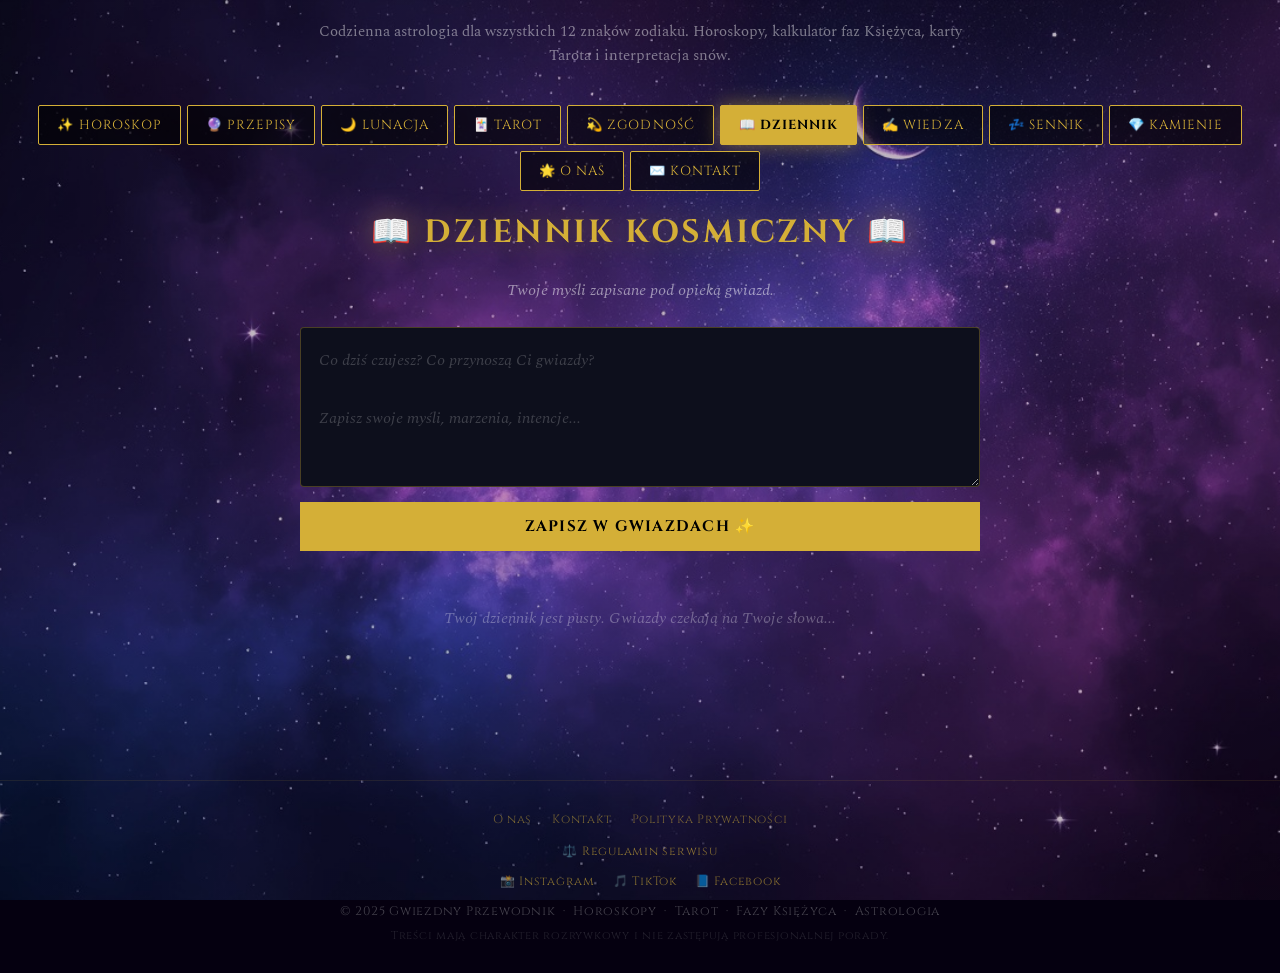
==== dziennik-kosmiczny.html @ b0766ed2 "Add files via upload" ====
<!DOCTYPE html>
<html lang="pl">
<head>
    <meta charset="UTF-8">
    <meta name="viewport" content="width=device-width, initial-scale=1.0">
    <title>Dziennik Kosmiczny — Zapisuj Myśli pod Opieką Gwiazd | Gwiezdny Przewodnik</title>
    <meta name="description" content="Osobisty dziennik astrologiczny — zapisuj swoje myśli, intencje i marzenia. Wpisy przechowywane lokalnie w Twojej przeglądarce.">
    <meta name="robots" content="index, follow">
    <link rel="canonical" href="https://gwiezdnyprzewodnik.pl/dziennik-kosmiczny.html">
    <link rel="icon" type="image/png" href="gwiezdny_przewodnik_icon_v2.png">
    <link rel="stylesheet" href="style.css">
    <link rel="preconnect" href="https://fonts.googleapis.com">
    <link rel="preconnect" href="https://fonts.gstatic.com" crossorigin>
    <link href="https://fonts.googleapis.com/css2?family=Cinzel:wght@400;700&family=Spectral:wght@400;700&display=swap" rel="stylesheet">
    <script async src="https://pagead2.googlesyndication.com/pagead/js/adsbygoogle.js?client=ca-pub-6047762879323596" crossorigin="anonymous"></script>
    <style>
        .site-header { width:100%; max-width:1100px; text-align:center; padding:20px 16px 10px; }
        .site-header .site-title { font-family:'Cinzel',serif; color:var(--gold,#d4af37); font-size:clamp(1.1rem,4vw,2.2rem); letter-spacing:0.06em; text-shadow:0 0 30px rgba(212,175,55,0.5); margin-bottom:10px; }
        .site-header .site-tagline { color:rgba(255,255,255,0.45); font-family:'Spectral',serif; font-size:clamp(0.8rem,2.5vw,0.92rem); line-height:1.6; max-width:680px; margin:0 auto; }
        .static-intro { width:100%; max-width:820px; margin:0 auto 30px; color:rgba(255,255,255,0.65); font-size:clamp(0.85rem,2.5vw,0.95rem); line-height:1.8; text-align:center; padding:0 4px; }
        .static-intro p { margin-bottom:10px; }
        .zodiac-static-grid { display:grid; grid-template-columns:repeat(auto-fill,minmax(130px,1fr)); gap:6px; width:100%; max-width:1100px; margin:0 auto 30px; box-sizing:border-box; }
        .zodiac-static-item { background:rgba(15,15,28,0.8); border:1px solid rgba(212,175,55,0.2); border-radius:10px; padding:11px 13px; display:flex; flex-direction:column; gap:3px; }
        .zodiac-static-item strong { color:var(--gold,#d4af37); font-family:'Cinzel',serif; font-size:0.92rem; }
        .zodiac-static-item span { color:rgba(255,255,255,0.5); font-size:0.76rem; }
        .zodiac-static-item em { color:rgba(255,255,255,0.35); font-size:0.71rem; font-style:normal; }
        .static-article { width:100%; max-width:820px; margin:0 auto 32px; background:rgba(15,15,28,0.7); border:1px solid rgba(212,175,55,0.15); border-radius:14px; padding:26px 30px; box-sizing:border-box; }
        .static-article h2 { font-family:'Cinzel',serif; color:var(--gold,#d4af37); font-size:1.1rem; margin-bottom:14px; text-align:left; letter-spacing:0.04em; }
        .static-article h3 { font-family:'Cinzel',serif; color:rgba(212,175,55,0.8); font-size:0.93rem; margin:16px 0 8px; text-align:left; }
        .static-article p { color:rgba(255,255,255,0.72); font-size:0.95rem; line-height:1.85; margin-bottom:10px; text-align:left; }
        @media(max-width:480px){
            .zodiac-static-grid { grid-template-columns:repeat(2,1fr) !important; }
            .static-article { padding:16px; }
            .static-article p { font-size:0.88rem; }
        }
        @media(max-width:768px) and (min-width:481px){
            .zodiac-static-grid { grid-template-columns:repeat(3,1fr) !important; }
        }
        
    </style>
    <script type="application/ld+json">{"@context":"https://schema.org","@type":"WebPage","name":"Dziennik Kosmiczny","url":"https://gwiezdnyprzewodnik.pl/dziennik-kosmiczny.html","inLanguage":"pl"}</script>
</head>
<body>
    <header class="site-header">
        <p class="site-tagline">Codzienna astrologia dla wszystkich 12 znaków zodiaku. Horoskopy, kalkulator faz Księżyca, karty Tarota i interpretacja snów.</p>
    </header>
    <nav class="mystic-nav">
        <a href="index.html" class="nav-btn">✨ Horoskop</a>
        <a href="ksiega-smakow.html" class="nav-btn">🔮 Przepisy</a>
        <a href="fazy-ksiezyca.html" class="nav-btn">🌙 Lunacja</a>
        <a href="tarot-dnia.html" class="nav-btn">🃏 Tarot</a>
        <a href="zgodnosc-znakow.html" class="nav-btn">💫 Zgodność</a>
        <a href="dziennik-kosmiczny.html" class="nav-btn active">📖 Dziennik</a>
        <a href="wiedza-astrologiczna.html" class="nav-btn">✍️ Wiedza</a>
        <a href="sennik.html" class="nav-btn">💤 Sennik</a>
        <a href="kamienie-mineraly.html" class="nav-btn">💎 Kamienie</a>
        <a href="o-nas.html" class="nav-btn">🌟 O nas</a>
        <a href="kontakt.html" class="nav-btn">✉️ Kontakt</a>
    </nav>
    <main>
    <section id="journal-tab" class="tab-content active">
        <h1>📖 DZIENNIK KOSMICZNY 📖</h1>
        <p style="color:rgba(255,255,255,0.5);margin-bottom:25px;font-style:italic;">Twoje myśli zapisane pod opieką gwiazd.</p>
        <div class="journal-box">
            <textarea id="journal-input" class="journal-textarea" placeholder="Co dziś czujesz? Co przynoszą Ci gwiazdy?&#10;&#10;Zapisz swoje myśli, marzenia, intencje..."></textarea>
            <button id="journal-save-btn" class="action-btn" onclick="saveJournalEntry()">ZAPISZ W GWIAZDACH ✨</button>
        </div>
        <div id="journal-entries" class="journal-entries-list"></div>
    </section>
    </main>
    <div style="width:100%;max-width:1100px;margin:0 auto 20px;padding:0 20px;">
        <ins class="adsbygoogle" style="display:block" data-ad-format="autorelaxed" data-ad-client="ca-pub-6047762879323596" data-ad-slot="8690401044"></ins>
        <script>(adsbygoogle = window.adsbygoogle || []).push({});</script>
    </div>
    <footer style="width:100%;text-align:center;padding:30px 20px;color:rgba(255,255,255,0.25);font-size:0.78rem;font-family:'Cinzel',serif;letter-spacing:0.06em;border-top:1px solid rgba(212,175,55,0.1);margin-top:40px;">
        <div style="display:flex;gap:20px;justify-content:center;flex-wrap:wrap;margin-bottom:16px;">
            <a href="o-nas.html" style="color:rgba(212,175,55,0.5);text-decoration:none;font-family:'Cinzel',serif;font-size:0.75rem;">O nas</a>
            <a href="kontakt.html" style="color:rgba(212,175,55,0.5);text-decoration:none;font-family:'Cinzel',serif;font-size:0.75rem;">Kontakt</a>
            <a href="polityka-prywatnosci.html" style="color:rgba(212,175,55,0.5);text-decoration:none;font-family:'Cinzel',serif;font-size:0.75rem;">Polityka Prywatności</a>
        </div>
        <div style="display:flex; gap:18px; justify-content:center; flex-wrap:wrap; margin-bottom:14px;">
            <a href="regulamin.html" style="color:rgba(212,175,55,0.6); text-decoration:none; font-family:'Cinzel',serif; font-size:0.75rem;">⚖️ Regulamin serwisu</a>
        </div>
        <div style="display:flex;gap:18px;justify-content:center;flex-wrap:wrap;margin-bottom:14px;">
            <a href="https://www.instagram.com/gwiezdnyprzewodnik/" target="_blank" rel="noopener" style="color:rgba(212,175,55,0.6);text-decoration:none;font-family:'Cinzel',serif;font-size:0.75rem;">📸 Instagram</a>
            <a href="https://www.tiktok.com/@gwiezdnyprzewodnikpl?lang=pl-PL" target="_blank" rel="noopener" style="color:rgba(212,175,55,0.6);text-decoration:none;font-family:'Cinzel',serif;font-size:0.75rem;">🎵 TikTok</a>
            <a href="https://www.facebook.com/profile.php?id=61589331091991" target="_blank" rel="noopener" style="color:rgba(212,175,55,0.6);text-decoration:none;font-family:'Cinzel',serif;font-size:0.75rem;">📘 Facebook</a>
        </div>
        <p>© 2025 Gwiezdny Przewodnik &nbsp;·&nbsp; Horoskopy &nbsp;·&nbsp; Tarot &nbsp;·&nbsp; Fazy Księżyca &nbsp;·&nbsp; Astrologia</p>
        <p style="margin-top:8px;font-size:0.7rem;opacity:0.5;">Treści mają charakter rozrywkowy i nie zastępują profesjonalnej porady.</p>
    </footer>
    <div id="recipe-modal" class="modal" role="dialog" aria-modal="true">
        <div class="modal-content">
            <span class="close-modal" onclick="closeModal()">&times;</span>
            <h2 id="modal-title"></h2>
            <hr style="border-color:var(--gold);opacity:0.25;margin-bottom:20px;">
            <div id="modal-body"></div>
        </div>
    </div>
    <script src="script.js"></script>
    
</body>
</html>
---- style.css ----
/* ============================================================
   GWIEZDNY PRZEWODNIK — style.css (wersja oczyszcona)
   ============================================================ */

:root {
    --gold: #d4af37;
    --gold-dim: rgba(212, 175, 55, 0.3);
    --dark-bg: rgba(8, 10, 20, 0.92);
    --card-bg: rgba(15, 15, 28, 0.9);
}
html {
    height: -webkit-fill-available;
    overscroll-behavior: none;
    background: #050010;
}

/* --- RESET & BASE --- */
*, *::before, *::after { box-sizing: border-box; margin: 0; padding: 0; }

body {
    font-family: 'Spectral', serif;
    background: transparent;
    color: white;
    min-height: 100svh;
    min-height: -webkit-fill-available;
    display: flex;
    flex-direction: column;
    align-items: center;
    overflow-x: hidden;
    overscroll-behavior: none;
    width: 100%;
}

main {
    display: flex;
    flex-direction: column;
    align-items: center;
    width: 100%;
    max-width: 1100px;
    padding: 0 16px;
    box-sizing: border-box;
}

h1 {
    font-family: 'Cinzel', serif;
    color: var(--gold);
    text-align: center;
    letter-spacing: 0.08em;
    margin-bottom: 24px;
    text-shadow: 0 0 30px rgba(212, 175, 55, 0.4);
    font-size: clamp(1.1rem, 4vw, 2rem);
    padding: 0 8px;
    box-sizing: border-box;
}

/* --- ANIMACJE --- */
@keyframes fadeInUp {
    from { opacity: 0; transform: translateY(20px); }
    to   { opacity: 1; transform: translateY(0); }
}

@keyframes starTwinkle {
    from { opacity: 0.1; transform: scale(0.8); }
    to   { opacity: 0.9; transform: scale(1.2); }
}

@keyframes pulse-gold {
    0%, 100% { box-shadow: 0 0 10px var(--gold-dim); }
    50%       { box-shadow: 0 0 25px rgba(212, 175, 55, 0.6); }
}

@keyframes shimmer {
    0%   { background-position: -200% center; }
    100% { background-position: 200% center; }
}

/* --- NAWIGACJA --- */
.mystic-nav {
    margin: 28px 0 10px;
    display: flex;
    gap: 6px;
    z-index: 10;
    flex-wrap: wrap;
    justify-content: center;
    padding: 0 10px;
    width: 100%;
    box-sizing: border-box;
}

.nav-btn {
    background: rgba(0, 0, 0, 0.6);
    border: 1px solid var(--gold);
    color: var(--gold);
    padding: 10px 18px;
    cursor: pointer;
    font-family: 'Cinzel', serif;
    font-size: 0.82rem;
    text-transform: uppercase;
    letter-spacing: 0.08em;
    transition: all 0.3s ease;
    border-radius: 2px;
    white-space: nowrap;
    text-decoration: none;
    display: inline-block;
}

@media (max-width: 600px) {
    .nav-btn {
        padding: 8px 10px;
        font-size: 0.65rem;
        letter-spacing: 0.03em;
    }
    .mystic-nav { gap: 5px; margin: 16px 0 8px; padding: 0 8px; }
}

@media (max-width: 380px) {
    .nav-btn {
        padding: 7px 8px;
        font-size: 0.6rem;
    }
    .mystic-nav { gap: 4px; }
}

.nav-btn:hover {
    background: rgba(212, 175, 55, 0.15);
    box-shadow: 0 0 15px var(--gold-dim);
}

.nav-btn.active {
    background: var(--gold);
    color: #000;
    box-shadow: 0 0 20px rgba(212, 175, 55, 0.5);
    font-weight: bold;
}

/* --- SEKCJE --- */
.tab-content {
    display: none;
    flex-direction: column;
    align-items: center;
    width: 100%;
    padding: 10px 0 20px;
    z-index: 1;
    box-sizing: border-box;
}

.tab-content.active {
    display: flex;
    animation: fadeInUp 0.5s ease forwards;
}

/* --- ZODIAK --- */
.zodiac-grid {
    display: grid;
    grid-template-columns: repeat(4, 1fr);
    gap: 14px;
    width: 100%;
    margin-bottom: 30px;
    box-sizing: border-box;
}

@media (max-width: 700px) { .zodiac-grid { grid-template-columns: repeat(3, 1fr) !important; gap: 10px; } }
@media (max-width: 430px) { .zodiac-grid { grid-template-columns: repeat(3, 1fr) !important; gap: 7px; } }

.sign-card {
    background: var(--card-bg);
    border: 1px solid var(--gold-dim);
    padding: 18px 10px;
    text-align: center;
    cursor: pointer;
    transition: all 0.3s ease;
    font-family: 'Cinzel', serif;
    font-size: 0.8rem;
    letter-spacing: 0.05em;
    border-radius: 6px;
}

@media (max-width: 430px) {
    .sign-card { padding: 12px 6px; font-size: 0.7rem; }
    .sign-symbol { font-size: 1.5rem !important; margin-bottom: 5px !important; }
}

.sign-card:hover {
    border-color: var(--gold);
    background: rgba(212, 175, 55, 0.1);
    transform: translateY(-3px);
    box-shadow: 0 6px 20px rgba(212, 175, 55, 0.2);
}

.sign-symbol {
    font-size: 2rem;
    display: block;
    color: var(--gold);
    margin-bottom: 8px;
}

/* --- PANEL WYNIKU (horoskop + lunacja) --- */
.result-panel {
    display: none;
    margin-top: 25px;
    margin-left: auto;
    margin-right: auto;
    background: var(--card-bg);
    border: 1px solid var(--gold);
    padding: 30px;
    width: 100%;
    max-width: 620px;
    text-align: center;
    border-radius: 8px;
    word-break: break-word;
    overflow-wrap: break-word;
    box-sizing: border-box;
}

@media (max-width: 600px) {
    .result-panel {
        padding: 20px 16px;
        max-width: 100%;
        margin-left: 0;
        margin-right: 0;
        border-radius: 8px;
    }
    .result-panel h2 { font-size: 1.2rem; }
    .result-panel p  { font-size: 0.9rem; line-height: 1.7; }
}

.result-panel h2 {
    font-family: 'Cinzel', serif;
    color: var(--gold);
    font-size: 1.6rem;
    margin-bottom: 15px;
}

.result-panel p {
    line-height: 1.8;
    font-size: 1.05rem;
    color: rgba(255, 255, 255, 0.9);
}

/* Pudełko z codzienną sugestią przepisu */
.hint-box {
    margin-top: 20px;
    padding: 15px;
    background: rgba(212, 175, 55, 0.07);
    border: 1px dashed var(--gold-dim);
    border-radius: 4px;
}

/* --- PRZEPISY --- */
.recipes-grid {
    display: grid;
    grid-template-columns: repeat(3, 1fr);
    gap: 22px;
    width: 100%;
    margin-top: 10px;
}

.recipe-card {
    background: var(--card-bg);
    border: 1px solid var(--gold-dim);
    padding: 22px 18px;
    border-radius: 6px;
    cursor: pointer;
    transition: all 0.3s ease;
    animation: fadeInUp 0.5s ease both;
}

.recipe-card:hover {
    transform: translateY(-5px);
    border-color: var(--gold);
    box-shadow: 0 8px 25px rgba(212, 175, 55, 0.2);
}

.recipe-card h3 {
    font-family: 'Cinzel', serif;
    color: var(--gold);
    font-size: 1rem;
    margin-bottom: 10px;
}

.recipe-card p {
    font-size: 0.9rem;
    color: rgba(255, 255, 255, 0.7);
    line-height: 1.6;
}

.recipe-card.daily-highlight {
    grid-column: span 3;
    background: rgba(212, 175, 55, 0.08);
    border: 2px solid var(--gold);
}

.recipe-card.daily-highlight h3 {
    font-size: 1.3rem;
}

.daily-badge {
    display: block;
    color: var(--gold);
    font-family: 'Cinzel', serif;
    font-size: 0.8rem;
    letter-spacing: 0.12em;
    margin-bottom: 12px;
    /* Efekt połysku na tekście */
    background: linear-gradient(90deg, var(--gold) 25%, #fff8dc 50%, var(--gold) 75%);
    background-size: 200% auto;
    -webkit-background-clip: text;
    -webkit-text-fill-color: transparent;
    animation: shimmer 3s linear infinite;
}

/* --- KALKULATOR LUNACJI --- */
/* --- KALKULATOR LUNACJI --- */
.moon-today-box {
    background: var(--card-bg);
    border: 1px solid var(--gold);
    padding: 25px 35px;
    border-radius: 8px;
    text-align: center;
    width: 100%;
    max-width: 500px;
    margin-bottom: 10px;
}

.moon-calculator-box {
    background: var(--card-bg);
    border: 1px solid rgba(212,175,55,0.4);
    padding: 30px 35px;
    border-radius: 8px;
    text-align: center;
    display: flex;
    flex-direction: column;
    gap: 14px;
    width: 100%;
    max-width: 500px;
}

.moon-divider {
    color: var(--gold-dim);
    font-size: 1rem;
    letter-spacing: 0.5em;
    margin: 30px 0 20px;
    opacity: 0.5;
}

.moon-result-panel {
    display: none;
    margin-top: 15px;
    background: var(--card-bg);
    border: 1px solid var(--gold);
    padding: 30px 35px;
    width: 100%;
    max-width: 500px;
    text-align: center;
    border-radius: 8px;
    box-sizing: border-box;
    word-break: break-word;
    overflow-wrap: break-word;
}

.moon-cycle-bar-wrap {
    width: 100%;
    height: 8px;
    background: rgba(255,255,255,0.07);
    border-radius: 4px;
    overflow: hidden;
}

.moon-cycle-bar-fill {
    height: 100%;
    width: 0%;
    border-radius: 4px;
    background: linear-gradient(90deg, #3a2a80, var(--gold));
    transition: width 1.2s cubic-bezier(0.4, 0, 0.2, 1);
}

.moon-lists {
    display: grid;
    grid-template-columns: 1fr 1fr;
    gap: 20px;
    text-align: left;
    margin-top: 5px;
}

.moon-list-col h4 {
    font-family: 'Cinzel', serif;
    font-size: 0.8rem;
    letter-spacing: 0.06em;
    margin-bottom: 10px;
    padding-bottom: 6px;
    border-bottom: 1px solid rgba(255,255,255,0.08);
}

.do-col h4 { color: #7fc47f; }
.avoid-col h4 { color: #c47f7f; }

.moon-do-list, .moon-avoid-list {
    list-style: none;
    padding: 0;
    margin: 0;
    display: flex;
    flex-direction: column;
    gap: 7px;
}

.moon-do-list li, .moon-avoid-list li {
    font-size: 0.82rem;
    line-height: 1.5;
    color: rgba(255,255,255,0.75);
}

.moon-do-list li { color: rgba(180,230,180,0.85); }
.moon-avoid-list li { color: rgba(230,180,180,0.85); }

@media (max-width: 500px) {
    .moon-lists { grid-template-columns: 1fr; }
    .moon-result-panel, .moon-calculator-box, .moon-today-box { padding: 22px 18px; }
}

.gold-label {
    color: var(--gold);
    font-family: 'Cinzel', serif;
    font-size: 0.9rem;
    letter-spacing: 0.08em;
}

.mystic-input {
    background: #111118;
    color: #ffffff;
    border: 1px solid var(--gold);
    padding: 14px;
    font-family: 'Spectral', serif;
    font-size: 1.1rem;
    text-align: center;
    width: 100%;
    outline: none;
    transition: box-shadow 0.3s;
}

.mystic-input:focus {
    box-shadow: 0 0 15px var(--gold-dim);
}

.mystic-input::-webkit-datetime-edit-text,
.mystic-input::-webkit-datetime-edit-month-field,
.mystic-input::-webkit-datetime-edit-day-field,
.mystic-input::-webkit-datetime-edit-year-field {
    color: #ffffff;
}

.mystic-input::-webkit-calendar-picker-indicator {
    filter: invert(1);
    cursor: pointer;
    padding: 5px;
}

/* --- PRZYCISKI --- */
.action-btn {
    background: var(--gold);
    color: #000;
    border: none;
    padding: 14px 20px;
    cursor: pointer;
    font-family: 'Cinzel', serif;
    font-weight: bold;
    font-size: 0.95rem;
    letter-spacing: 0.08em;
    transition: all 0.3s ease;
}

.action-btn:hover {
    background: #f0cc55;
    box-shadow: 0 0 20px rgba(212, 175, 55, 0.6);
    transform: translateY(-2px);
}

/* --- MODAL (PRZEPIS SZCZEGÓŁOWY) --- */
.modal {
    display: none;
    position: fixed;
    z-index: 1000;
    left: 0; top: 0;
    width: 100%; height: 100%;
    background: rgba(0, 0, 0, 0.92);
    backdrop-filter: blur(4px);
}

.modal-content {
    background: #0b0d17;
    margin: 8% auto;
    padding: 45px;
    border: 2px solid var(--gold);
    width: 85%;
    max-width: 600px;
    border-radius: 10px;
    position: relative;
    line-height: 1.75;
    animation: fadeInUp 0.35s ease forwards;
    box-shadow: 0 0 50px rgba(212, 175, 55, 0.15);
}

.modal-content h2 {
    font-family: 'Cinzel', serif;
    color: var(--gold);
    margin-bottom: 20px;
    font-size: 1.4rem;
}

.modal-content #modal-body {
    color: rgba(255, 255, 255, 0.88);
    font-size: 1rem;
}

.close-modal {
    position: absolute;
    right: 18px; top: 8px;
    color: var(--gold);
    font-size: 32px;
    cursor: pointer;
    transition: transform 0.2s;
    line-height: 1;
}

.close-modal:hover { transform: scale(1.2); }


/* ============================================================
   TAROT
   ============================================================ */
@keyframes cardFlip {
    0%   { transform: rotateY(0deg); }
    50%  { transform: rotateY(90deg); }
    100% { transform: rotateY(0deg); }
}

.tarot-card-wrap {
    width: 280px;
    height: 420px;
    perspective: 1000px;
    cursor: pointer;
}

.tarot-card-inner {
    width: 100%;
    height: 100%;
    position: relative;
    transform-style: preserve-3d;
    transition: transform 0.7s cubic-bezier(0.4, 0, 0.2, 1);
}

.tarot-card-wrap.flipped .tarot-card-inner {
    transform: rotateY(180deg);
}

.tarot-card-front,
.tarot-card-back {
    position: absolute;
    width: 100%;
    height: 100%;
    backface-visibility: hidden;
    border: 2px solid var(--gold);
    border-radius: 12px;
    display: flex;
    flex-direction: column;
    align-items: center;
    justify-content: center;
    padding: 30px 25px;
    box-sizing: border-box;
}

.tarot-card-front {
    background: radial-gradient(ellipse at center, #1a1040 0%, #0b0d17 100%);
    gap: 10px;
}

.tarot-card-back-pattern {
    font-size: 5rem;
    opacity: 0.15;
    margin-bottom: 15px;
}

.tarot-card-back {
    background: radial-gradient(ellipse at center, #150f30 0%, #0b0d17 100%);
    transform: rotateY(180deg);
    text-align: center;
    gap: 0;
    box-shadow: 0 0 40px rgba(212, 175, 55, 0.15);
}

/* ============================================================
   ZGODNOŚĆ
   ============================================================ */
.compat-box {
    background: var(--card-bg);
    border: 1px solid var(--gold);
    padding: 35px;
    border-radius: 8px;
    width: 100%;
    max-width: 560px;
    display: flex;
    flex-direction: column;
    gap: 25px;
    align-items: center;
}

.compat-selects {
    display: flex;
    align-items: flex-end;
    gap: 20px;
    width: 100%;
    justify-content: center;
}

.compat-select-wrap {
    display: flex;
    flex-direction: column;
    gap: 8px;
    flex: 1;
}

.compat-heart {
    font-size: 2rem;
    padding-bottom: 8px;
    flex-shrink: 0;
}

select.mystic-input {
    cursor: pointer;
    appearance: none;
    background-image: url("data:image/svg+xml,%3Csvg xmlns='http://www.w3.org/2000/svg' width='12' height='8' viewBox='0 0 12 8'%3E%3Cpath d='M1 1l5 5 5-5' stroke='%23d4af37' stroke-width='2' fill='none'/%3E%3C/svg%3E");
    background-repeat: no-repeat;
    background-position: right 12px center;
    padding-right: 35px;
}

select.mystic-input option {
    background: #111118;
    color: white;
}

.compat-bar-wrap {
    width: 100%;
    height: 12px;
    background: rgba(255,255,255,0.08);
    border-radius: 6px;
    overflow: hidden;
    margin-top: 5px;
}

.compat-bar-fill {
    height: 100%;
    width: 0%;
    border-radius: 6px;
    transition: width 1.2s cubic-bezier(0.4, 0, 0.2, 1);
    background: linear-gradient(90deg, var(--gold), #fff07a);
}

@media (max-width: 500px) {
    .compat-selects { flex-direction: column; align-items: stretch; }
    .compat-heart { text-align: center; padding: 0; }
}

/* ============================================================
   DZIENNIK KOSMICZNY
   ============================================================ */
.journal-box {
    width: 100%;
    max-width: 680px;
    display: flex;
    flex-direction: column;
    gap: 15px;
}

.journal-textarea {
    width: 100%;
    min-height: 160px;
    background: #0d0f1c;
    color: white;
    border: 1px solid var(--gold-dim);
    padding: 18px;
    font-family: 'Spectral', serif;
    font-size: 1rem;
    line-height: 1.8;
    resize: vertical;
    outline: none;
    border-radius: 4px;
    transition: border-color 0.3s, box-shadow 0.3s;
    box-sizing: border-box;
}

.journal-textarea:focus {
    border-color: var(--gold);
    box-shadow: 0 0 15px var(--gold-dim);
}

.journal-textarea::placeholder {
    color: rgba(255,255,255,0.2);
    font-style: italic;
}

.journal-entries-list {
    width: 100%;
    max-width: 680px;
    display: flex;
    flex-direction: column;
    gap: 15px;
    margin-top: 25px;
    padding-bottom: 40px;
}

.journal-entry {
    background: var(--card-bg);
    border: 1px solid var(--gold-dim);
    border-radius: 6px;
    padding: 20px 22px;
    transition: border-color 0.3s;
}

.journal-entry:hover { border-color: rgba(212,175,55,0.5); }

.journal-entry-header {
    display: flex;
    align-items: center;
    gap: 10px;
    margin-bottom: 12px;
}

.journal-moon { font-size: 1.2rem; flex-shrink: 0; }

.journal-date {
    font-family: 'Cinzel', serif;
    font-size: 0.72rem;
    color: rgba(212,175,55,0.6);
    letter-spacing: 0.05em;
    flex: 1;
}

.journal-delete {
    background: none;
    border: 1px solid rgba(255,255,255,0.1);
    color: rgba(255,255,255,0.3);
    width: 26px;
    height: 26px;
    border-radius: 50%;
    cursor: pointer;
    font-size: 1rem;
    line-height: 1;
    transition: all 0.2s;
    flex-shrink: 0;
    display: flex;
    align-items: center;
    justify-content: center;
}

.journal-delete:hover {
    border-color: #c87a7a;
    color: #c87a7a;
    background: rgba(200,122,122,0.1);
}

.journal-text {
    color: rgba(255,255,255,0.82);
    line-height: 1.8;
    font-size: 0.95rem;
    white-space: pre-wrap;
    word-break: break-word;
}

@media (max-width: 900px) {
    .recipes-grid { grid-template-columns: repeat(2, 1fr); }
    .recipe-card.daily-highlight { grid-column: span 2; }
}

@media (max-width: 600px) {
    .recipes-grid { grid-template-columns: 1fr; }
    .recipe-card.daily-highlight { grid-column: span 1; }
    .modal-content { margin: 15% auto; padding: 28px; width: 92%; }
    h1 { font-size: 1.3rem; }
}

/* ============================================================
   BLOG / WIEDZA ASTROLOGICZNA
   ============================================================ */
.blog-generator-box {
    background: var(--card-bg);
    border: 1px solid var(--gold);
    padding: 28px 30px;
    border-radius: 8px;
    width: 100%;
    max-width: 720px;
    margin-bottom: 35px;
}

.blog-grid {
    display: grid;
    grid-template-columns: repeat(2, 1fr);
    gap: 24px;
    width: 100%;
    max-width: 900px;
    margin-top: 10px;
}

.blog-card {
    background: var(--card-bg);
    border: 1px solid var(--gold-dim);
    border-radius: 8px;
    padding: 28px 24px;
    cursor: pointer;
    transition: all 0.3s ease;
    animation: fadeInUp 0.5s ease both;
    display: flex;
    flex-direction: column;
    gap: 12px;
}

.blog-card:hover {
    border-color: var(--gold);
    transform: translateY(-4px);
    box-shadow: 0 8px 30px rgba(212,175,55,0.2);
}

.blog-card-tag {
    font-family: 'Cinzel', serif;
    font-size: 0.68rem;
    letter-spacing: 0.14em;
    color: var(--gold);
    text-transform: uppercase;
    opacity: 0.7;
}

.blog-card h3 {
    font-family: 'Cinzel', serif;
    color: var(--gold);
    font-size: 1.05rem;
    line-height: 1.4;
}

.blog-card p {
    font-size: 0.88rem;
    color: rgba(255,255,255,0.62);
    line-height: 1.65;
    flex: 1;
}

.blog-meta {
    font-family: 'Cinzel', serif;
    font-size: 0.72rem;
    color: rgba(212,175,55,0.55);
    letter-spacing: 0.06em;
}

.blog-read-more {
    font-family: 'Cinzel', serif;
    font-size: 0.75rem;
    color: var(--gold);
    letter-spacing: 0.08em;
    margin-top: 4px;
    opacity: 0.8;
}

.blog-article-full {
    background: var(--card-bg);
    border: 1px solid var(--gold);
    border-radius: 8px;
    padding: 35px 40px;
    width: 100%;
    max-width: 720px;
    margin-bottom: 30px;
    animation: fadeInUp 0.5s ease forwards;
}

.blog-card.ai-generated {
    border-color: rgba(212,175,55,0.6);
    background: rgba(212,175,55,0.04);
}

@media (max-width: 700px) {
    .blog-grid { grid-template-columns: 1fr; }
    .blog-article-full { padding: 24px 20px; }
}

/* ============================================================
   O NAS / KONTAKT / POLITYKA PRYWATNOŚCI
   ============================================================ */
.legal-box {
    width: 100%;
    max-width: 760px;
    display: flex;
    flex-direction: column;
    gap: 0;
    padding-bottom: 40px;
}

.legal-date {
    font-family: 'Cinzel', serif;
    font-size: 0.75rem;
    color: rgba(212,175,55,0.45);
    letter-spacing: 0.06em;
    margin-bottom: 28px;
    text-align: center;
}

.legal-section {
    border-top: 1px solid rgba(212,175,55,0.1);
    padding: 24px 0;
}

.legal-section h2 {
    font-family: 'Cinzel', serif;
    color: var(--gold);
    font-size: 0.95rem;
    letter-spacing: 0.06em;
    margin-bottom: 14px;
}

.legal-section p {
    color: rgba(255,255,255,0.72);
    line-height: 1.85;
    font-size: 0.92rem;
}

.legal-list {
    list-style: none;
    padding: 0;
    margin: 10px 0 0;
    display: flex;
    flex-direction: column;
    gap: 8px;
}

.legal-list li {
    color: rgba(255,255,255,0.72);
    font-size: 0.9rem;
    line-height: 1.7;
    padding-left: 18px;
    position: relative;
}

.legal-list li::before {
    content: '✦';
    position: absolute;
    left: 0;
    color: var(--gold);
    font-size: 0.6rem;
    top: 5px;
    opacity: 0.6;
}

/* O NAS */
.about-hero {
    text-align: center;
    padding: 30px 0 35px;
    border-bottom: 1px solid rgba(212,175,55,0.12);
    margin-bottom: 5px;
}

.about-symbol {
    font-size: 4rem;
    color: var(--gold);
    opacity: 0.6;
    margin-bottom: 18px;
    font-family: serif;
}

.about-lead {
    font-size: 1.1rem;
    line-height: 1.8;
    color: rgba(255,255,255,0.8);
    max-width: 560px;
    margin: 0 auto;
    font-style: italic;
}

.about-section {
    border-top: 1px solid rgba(212,175,55,0.1);
    padding: 24px 0;
}

.about-section h2 {
    font-family: 'Cinzel', serif;
    color: var(--gold);
    font-size: 0.95rem;
    letter-spacing: 0.06em;
    margin-bottom: 12px;
}

.about-section p {
    color: rgba(255,255,255,0.72);
    line-height: 1.85;
    font-size: 0.92rem;
}

.about-contact-cta {
    text-align: center;
    padding: 30px 0 10px;
    border-top: 1px solid rgba(212,175,55,0.1);
    color: rgba(255,255,255,0.5);
    font-style: italic;
}

/* KONTAKT */
.contact-grid {
    display: grid;
    grid-template-columns: repeat(3, 1fr);
    gap: 18px;
    margin-bottom: 35px;
}

.contact-card {
    background: var(--card-bg);
    border: 1px solid var(--gold-dim);
    border-radius: 8px;
    padding: 24px 18px;
    text-align: center;
    display: flex;
    flex-direction: column;
    gap: 8px;
    transition: border-color 0.3s;
}

.contact-card:hover { border-color: var(--gold); }

.contact-icon { font-size: 2rem; }

.contact-card h3 {
    font-family: 'Cinzel', serif;
    color: var(--gold);
    font-size: 0.85rem;
    letter-spacing: 0.06em;
}

.contact-card p {
    color: rgba(255,255,255,0.65);
    font-size: 0.85rem;
    line-height: 1.6;
}

.contact-note {
    font-size: 0.75rem !important;
    color: rgba(255,255,255,0.35) !important;
    font-style: italic;
}

.contact-form-box {
    background: var(--card-bg);
    border: 1px solid var(--gold-dim);
    border-radius: 8px;
    padding: 28px 28px;
}

@media (max-width: 680px) {
    .contact-grid { grid-template-columns: 1fr; }
}

/* ---- KAMIENIE & MINERAŁY ---- */
.kamienie-grid {
    display: grid;
    grid-template-columns: repeat(3, 1fr);
    gap: 20px;
    width: 100%;
    max-width: 1100px;
    margin-top: 10px;
}

.kamien-card {
    background: var(--card-bg);
    border: 1px solid rgba(212,175,55,0.25);
    border-radius: 12px;
    padding: 22px 18px;
    transition: border-color 0.3s, transform 0.3s;
}

.kamien-card:hover {
    border-color: var(--gold);
    transform: translateY(-3px);
}

.kamien-header {
    display: flex;
    justify-content: space-between;
    align-items: baseline;
    margin-bottom: 16px;
    padding-bottom: 10px;
    border-bottom: 1px solid rgba(212,175,55,0.2);
}

.kamien-znak {
    font-family: 'Cinzel', serif;
    color: var(--gold);
    font-size: 1rem;
    letter-spacing: 0.05em;
}

.kamien-daty {
    font-size: 0.72rem;
    color: rgba(255,255,255,0.35);
}

.kamien-lista {
    display: flex;
    flex-direction: column;
    gap: 12px;
}

.kamien-item {
    display: flex;
    gap: 10px;
    align-items: flex-start;
}

.kamien-emoji {
    font-size: 1.4rem;
    flex-shrink: 0;
    margin-top: 2px;
}

.kamien-item strong {
    color: var(--gold);
    font-family: 'Cinzel', serif;
    font-size: 0.82rem;
    display: block;
    margin-bottom: 2px;
}

.kamien-item p {
    color: rgba(255,255,255,0.6);
    font-size: 0.78rem;
    line-height: 1.5;
    margin: 0;
}

@media (max-width: 900px) { .kamienie-grid { grid-template-columns: repeat(2, 1fr); } }
@media (max-width: 500px) { .kamienie-grid { grid-template-columns: 1fr; } }
@media (max-width: 500px) {
    /* 3 karty w jednym rzędzie na małym ekranie — zmniejszamy padding i font */
    #contact-tab .legal-box > div {
        grid-template-columns: repeat(3, 1fr) !important;
        gap: 10px !important;
        padding: 0 4px;
    }
    #contact-tab a > div {
        padding: 18px 6px !important;
        border-radius: 12px !important;
    }
    #contact-tab svg {
        width: 36px !important;
        height: 36px !important;
        margin-bottom: 8px !important;
    }
    #contact-tab .legal-box div[style*="font-family:'Cinzel'"] {
        font-size: 0.72rem !important;
    }
    #contact-tab div[style*="font-size:0.8rem"] {
        display: none; /* ukryj @handle na bardzo małym ekranie */
    }
}

/* ---- HOROSKOP MOBILE ---- */
@media (max-width: 480px) {
    #horoscope-display { padding: 16px 12px !important; }
    .hint-box { padding: 12px 10px; font-size: 0.88rem; }
    #horoscope-tab h2 { font-size: 0.92rem !important; padding: 0 8px; }
    .zodiac-static-grid { grid-template-columns: repeat(2, 1fr) !important; gap: 6px !important; }
    .zodiac-static-item { padding: 9px 10px; }
    .zodiac-static-item strong { font-size: 0.82rem; }
    .zodiac-static-item span { font-size: 0.72rem; }
    .zodiac-static-item em { font-size: 0.66rem; }
    .static-article { padding: 18px 16px; }
}

@media (max-width: 480px) {
    .site-header .site-title { font-size: clamp(1.1rem, 5vw, 1.6rem) !important; }
    .site-header .site-tagline { font-size: 0.82rem !important; }
    .static-intro p { font-size: 0.88rem; }
}

/* Tablet portrait */
@media (max-width: 768px) and (min-width: 481px) {
    .zodiac-grid { grid-template-columns: repeat(3, 1fr) !important; }
    .zodiac-static-grid { grid-template-columns: repeat(3, 1fr) !important; }
    .result-panel { max-width: 100%; }
    .tarot-card-wrap { width: 240px; height: 360px; }
    .compat-box { padding: 24px 20px; }
    .moon-today-box, .moon-calculator-box, .moon-result-panel { padding: 22px 24px; }
}

/* Ukrywa pustą przestrzeń reklamy gdy AdSense się nie załaduje (np. Messenger webview) */
#bottom-ad-wrap ins.adsbygoogle[data-ad-status="unfilled"] {
    display: none !important;
}
#bottom-ad-wrap:has(ins.adsbygoogle[data-ad-status="unfilled"]) {
    display: none !important;
    margin: 0 !important;
    padding: 0 !important;
}
.adsbygoogle[data-ad-status="unfilled"] {
    display: none !important;
    height: 0 !important;
    min-height: 0 !important;
}

/* === FIX: tło nieruchome na mobile (background-attachment:fixed nie działa na iOS/Android) === */
body::before {
    content: '';
    position: fixed;
    inset: 0;
    z-index: -1;
    background:
        linear-gradient(rgba(0, 0, 0, 0.25), rgba(0, 0, 0, 0.25)),
        url('mystic_night_sky_background.jpg') center center / cover no-repeat;
    will-change: transform;
}
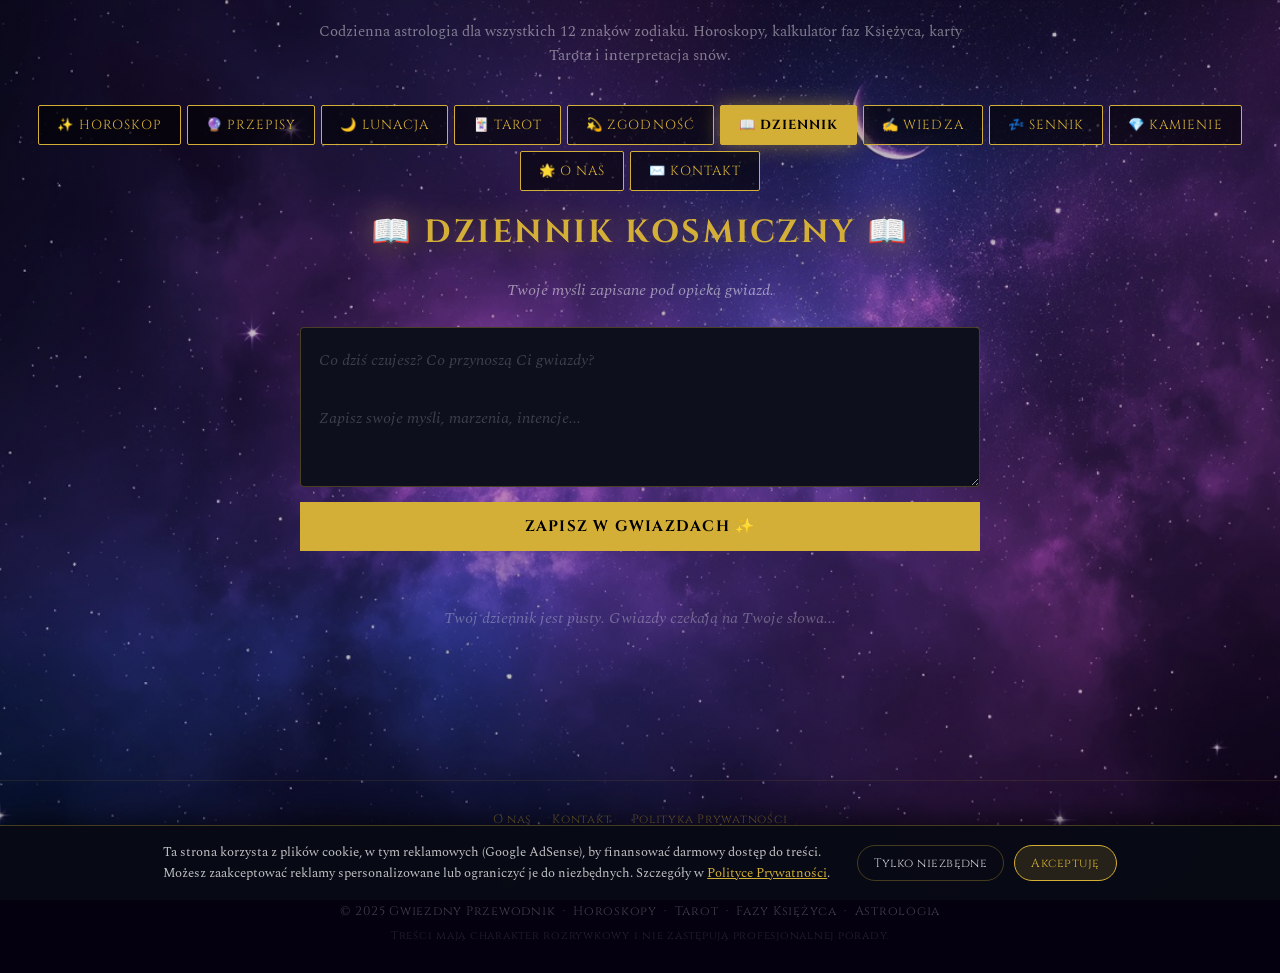
==== commit 7353e544: "Add files via upload" ====
--- a/dziennik-kosmiczny.html
+++ b/dziennik-kosmiczny.html
@@ -13,6 +13,7 @@
     <link rel="preconnect" href="https://fonts.gstatic.com" crossorigin>
     <link href="https://fonts.googleapis.com/css2?family=Cinzel:wght@400;700&family=Spectral:wght@400;700&display=swap" rel="stylesheet">
     <script async src="https://pagead2.googlesyndication.com/pagead/js/adsbygoogle.js?client=ca-pub-6047762879323596" crossorigin="anonymous"></script>
+    <script src="consent.js"></script>
     <style>
         .site-header { width:100%; max-width:1100px; text-align:center; padding:20px 16px 10px; }
         .site-header .site-title { font-family:'Cinzel',serif; color:var(--gold,#d4af37); font-size:clamp(1.1rem,4vw,2.2rem); letter-spacing:0.06em; text-shadow:0 0 30px rgba(212,175,55,0.5); margin-bottom:10px; }
@@ -70,7 +71,7 @@
     </main>
     <div style="width:100%;max-width:1100px;margin:0 auto 20px;padding:0 20px;">
         <ins class="adsbygoogle" style="display:block" data-ad-format="autorelaxed" data-ad-client="ca-pub-6047762879323596" data-ad-slot="8690401044"></ins>
-        <script>(adsbygoogle = window.adsbygoogle || []).push({});</script>
+        <script>gwzPushAd();</script>
     </div>
     <footer style="width:100%;text-align:center;padding:30px 20px;color:rgba(255,255,255,0.25);font-size:0.78rem;font-family:'Cinzel',serif;letter-spacing:0.06em;border-top:1px solid rgba(212,175,55,0.1);margin-top:40px;">
         <div style="display:flex;gap:20px;justify-content:center;flex-wrap:wrap;margin-bottom:16px;">
--- a/style.css
+++ b/style.css
@@ -1210,3 +1210,61 @@
         url('mystic_night_sky_background.jpg') center center / cover no-repeat;
     will-change: transform;
 }
+
+/* --- COOKIE / AD CONSENT BANNER --- */
+#gwz-cookie-banner {
+    position: fixed;
+    left: 0;
+    right: 0;
+    bottom: 0;
+    z-index: 9999;
+    background: rgba(8, 10, 20, 0.97);
+    border-top: 1px solid var(--gold-dim);
+    padding: 16px 18px;
+    display: flex;
+    flex-wrap: wrap;
+    align-items: center;
+    justify-content: center;
+    gap: 14px;
+    box-shadow: 0 -6px 24px rgba(0, 0, 0, 0.5);
+    backdrop-filter: blur(6px);
+}
+#gwz-cookie-banner p {
+    color: rgba(255, 255, 255, 0.75);
+    font-size: 0.82rem;
+    line-height: 1.6;
+    max-width: 680px;
+    margin: 0;
+    text-align: left;
+}
+#gwz-cookie-banner p a { color: var(--gold); text-decoration: underline; }
+#gwz-cookie-banner .gwz-cookie-actions {
+    display: flex;
+    gap: 10px;
+    flex-shrink: 0;
+}
+#gwz-cookie-banner button {
+    font-family: 'Cinzel', serif;
+    font-size: 0.75rem;
+    letter-spacing: 0.04em;
+    padding: 9px 16px;
+    border-radius: 30px;
+    cursor: pointer;
+    border: 1px solid var(--gold-dim);
+    background: transparent;
+    color: rgba(255, 255, 255, 0.8);
+    transition: all 0.2s ease;
+    white-space: nowrap;
+}
+#gwz-cookie-banner button:hover { border-color: var(--gold); color: var(--gold); }
+#gwz-cookie-banner button.gwz-cookie-accept {
+    background: rgba(212, 175, 55, 0.15);
+    border-color: var(--gold);
+    color: var(--gold);
+}
+#gwz-cookie-banner button.gwz-cookie-accept:hover { background: rgba(212, 175, 55, 0.3); }
+@media (max-width: 600px) {
+    #gwz-cookie-banner { flex-direction: column; align-items: stretch; text-align: center; }
+    #gwz-cookie-banner p { text-align: center; }
+    #gwz-cookie-banner .gwz-cookie-actions { justify-content: center; }
+}
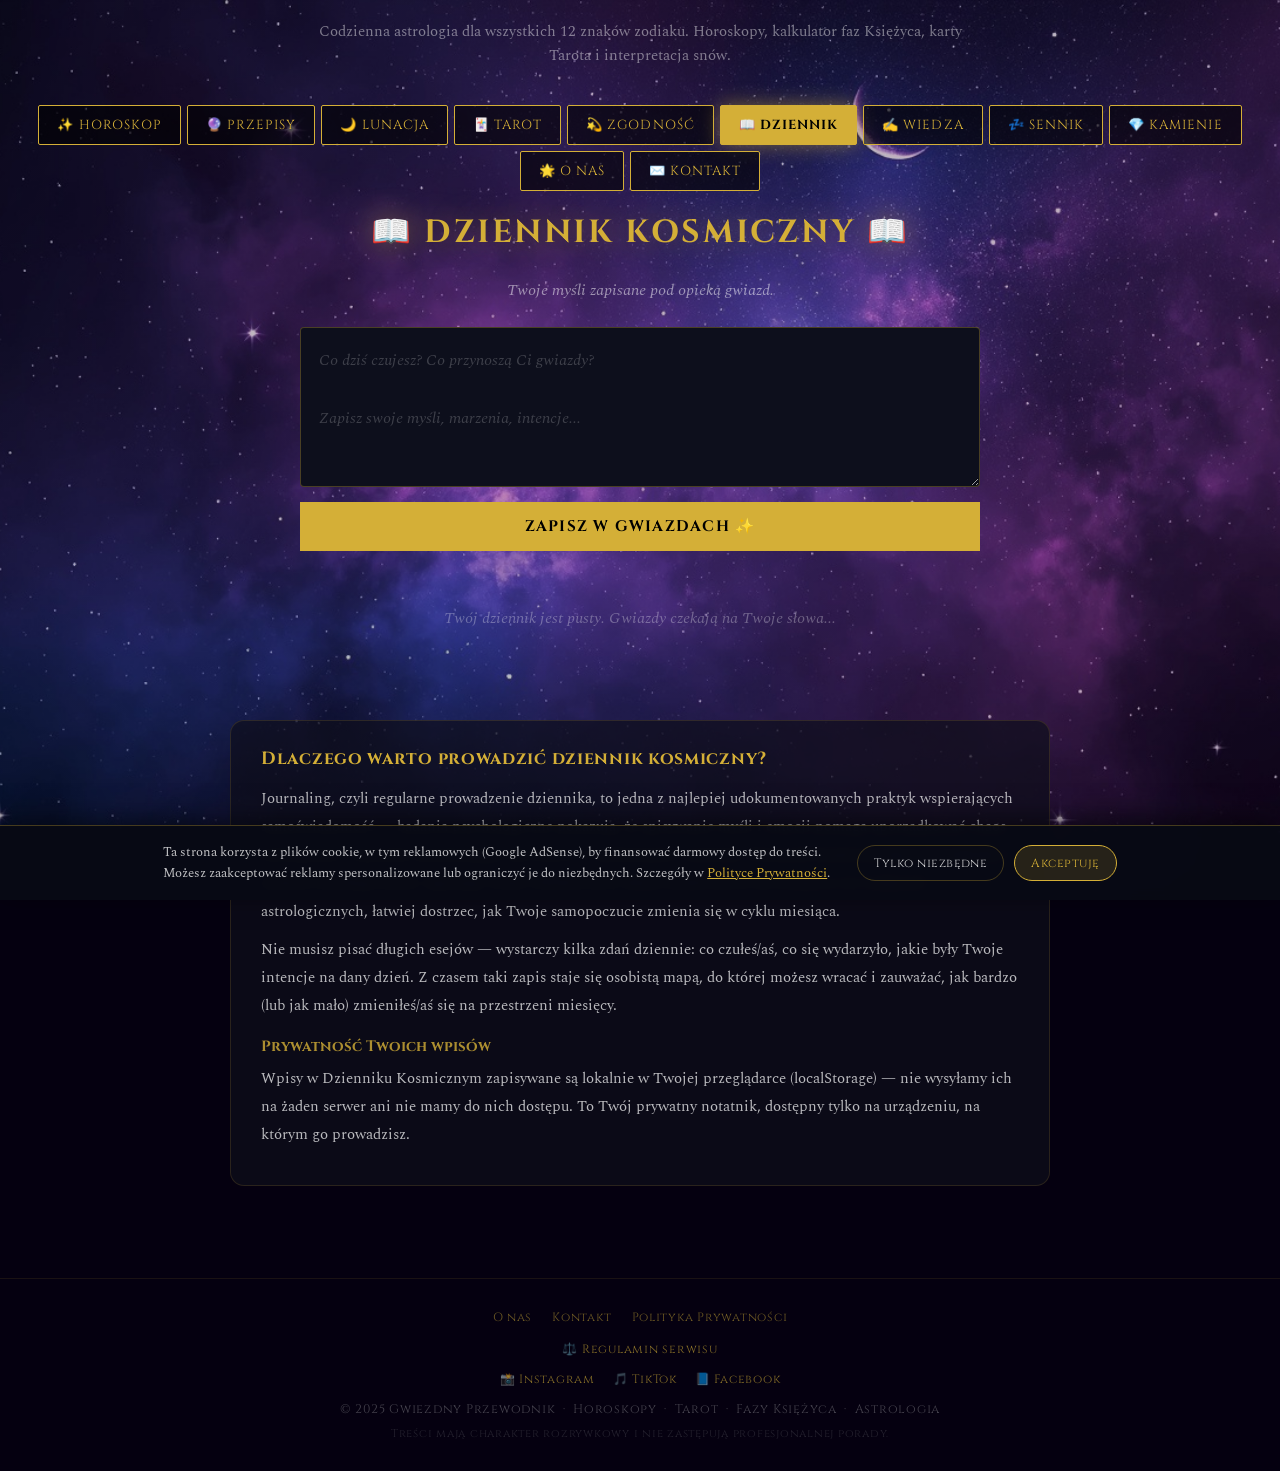
==== commit 46bd59a9: "Add files via upload" ====
--- a/dziennik-kosmiczny.html
+++ b/dziennik-kosmiczny.html
@@ -68,6 +68,15 @@
         </div>
         <div id="journal-entries" class="journal-entries-list"></div>
     </section>
+
+    <article class="static-article">
+        <h2>Dlaczego warto prowadzić dziennik kosmiczny?</h2>
+        <p>Journaling, czyli regularne prowadzenie dziennika, to jedna z najlepiej udokumentowanych praktyk wspierających samoświadomość — badania psychologiczne pokazują, że spisywanie myśli i emocji pomaga uporządkować chaos wewnętrzny i zauważyć powtarzające się wzorce w zachowaniu i nastroju. Dziennik kosmiczny łączy tę praktykę z rytmem astrologicznym: zapisując swoje refleksje przy okazji konkretnych faz Księżyca czy wydarzeń astrologicznych, łatwiej dostrzec, jak Twoje samopoczucie zmienia się w cyklu miesiąca.</p>
+        <p>Nie musisz pisać długich esejów — wystarczy kilka zdań dziennie: co czułeś/aś, co się wydarzyło, jakie były Twoje intencje na dany dzień. Z czasem taki zapis staje się osobistą mapą, do której możesz wracać i zauważać, jak bardzo (lub jak mało) zmieniłeś/aś się na przestrzeni miesięcy.</p>
+        <h3>Prywatność Twoich wpisów</h3>
+        <p>Wpisy w Dzienniku Kosmicznym zapisywane są lokalnie w Twojej przeglądarce (localStorage) — nie wysyłamy ich na żaden serwer ani nie mamy do nich dostępu. To Twój prywatny notatnik, dostępny tylko na urządzeniu, na którym go prowadzisz.</p>
+    </article>
+
     </main>
     <div style="width:100%;max-width:1100px;margin:0 auto 20px;padding:0 20px;">
         <ins class="adsbygoogle" style="display:block" data-ad-format="autorelaxed" data-ad-client="ca-pub-6047762879323596" data-ad-slot="8690401044"></ins>
